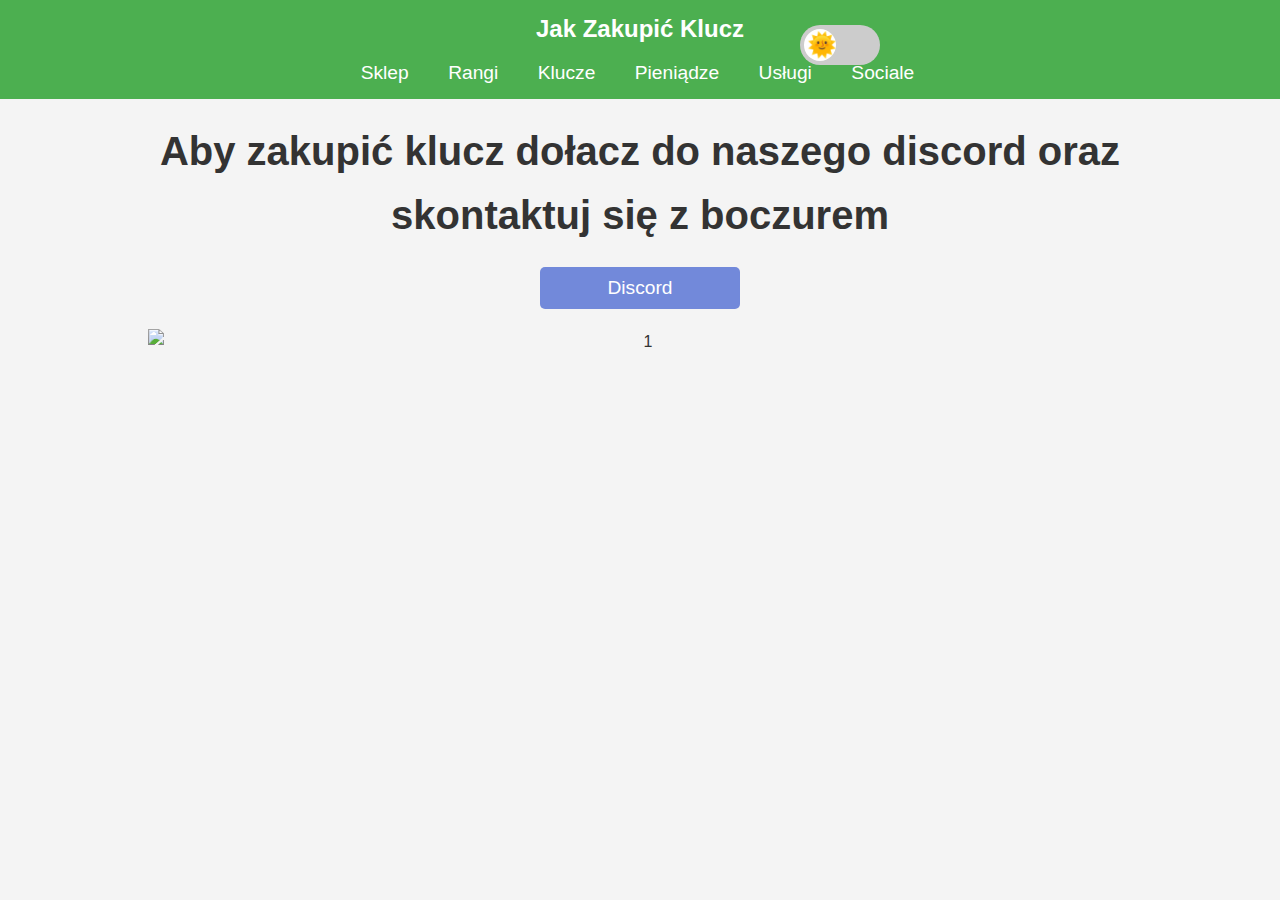
==== klucz.html @ 3112f7db "Add files via upload" ====
<!DOCTYPE html>
<html lang="pl">
<head>
    <meta charset="UTF-8">
    <meta name="viewport" content="width=device-width, initial-scale=1.0">
    <title>Boczur.pl</title>
    <link rel="stylesheet" href="https://cdnjs.cloudflare.com/ajax/libs/font-awesome/6.1.1/css/all.min.css">
    <link rel="stylesheet" href="style.css">
    <style>
        .theme-switch {
            position: absolute;
            top: 25px;
            right: 400px;
            cursor: pointer;
            z-index: 9999;
        }

        .theme-switch input[type="checkbox"] {
            display: none;
        }

        .theme-switch label {
            display: block;
            width: 80px;
            height: 40px;
            background-color: #ccc;
            border-radius: 20px;
            position: relative;
            overflow: hidden;
        }

        .theme-switch label::before {
            content: '';
            position: absolute;
            top: 4px;
            left: 4px;
            width: 32px;
            height: 32px;
            background-color: #fff;
            border-radius: 50%;
            transition: transform 0.30s ease;
        }

        .theme-switch label::after {
            content: '🌞';
            position: absolute;
            top: 50%;
            left: 50%;
            transform: translate(-110%, -50%);
            font-size: 24px;
            transition: transform 0.30s ease;
        }

        .theme-switch input[type="checkbox"]:checked + label::after {
            content: '🌚';
        }

        .theme-switch input[type="checkbox"]:checked + label::before {
            transform: translateX(40px);
        }

        .theme-switch input[type="checkbox"]:checked + label {
            background-color: #000000;
        }

        .theme-switch input[type="checkbox"]:checked + label::after {
            color: #ffffff;
        }

        .theme-switch input[type="checkbox"] + label::after {
            transition: transform 0.30s ease; 
        }

        .theme-switch input[type="checkbox"]:checked + label::before,
        .theme-switch input[type="checkbox"]:checked + label::after {
            transition-delay: 0.10s;
        }

        .theme-switch input[type="checkbox"]:checked + label::after {
            transform: translate(-110%, -50%) translateX(40px);
        }
        .shop-items .item,
        .rank-items .rank {
        background: #fff;
        padding: 1rem;
        box-shadow: 0 0 15px rgba(0,0,0,0.2);
        text-align: center;
        width: calc(33.333% - 1rem);
        transition: transform 0.30s ease-in-out, box-shadow 0.30s ease-in-out;
        border-radius: 10px;
        cursor: pointer;
        }

        .shop-items .item:hover,
        .rank-items .rank:hover {
        transform: translateY(-10px);
        box-shadow: 0 0 25px rgba(0,0,0,0.3);
        }

        .shop-items .item img,
        .rank-items .rank img {
        max-width: 100%;
        height: auto;
        border-radius: 40px;
        margin-bottom: 1rem;
        }

        .shop-items .item h3,
        .rank-items .rank h3 {
        margin-bottom: 1rem;
        font-size: 1.5rem;
        }

        .shop-items .item p,
        .rank-items .rank p {
        font-size: 1rem;
        margin-bottom: 1rem;
        }

        .dark-theme .shop-items .item,
        .dark-theme .rank-items .rank {
        background: #333;
        color: #fff;
        }

        .dark-theme {
        background-color: #1a1a1a;
        color: #ffffff;
        }

        .dark-theme header {
        background-color: #333;
        }

        .dark-theme section {
        background-color: #333333f3;
        }

        .dark-theme footer {
        background-color: #222;
        }
    </style>
    
</head>

<body>
<div class="theme-switch">
    <input type="checkbox" id="toggle-theme">
    <label for="toggle-theme"></label>
</div>

<script>
    const themeSwitch = document.getElementById('toggle-theme');

    themeSwitch.addEventListener('change', () => {
        document.body.classList.toggle('dark-theme');
    });
</script>
    <style>
        body {
            font-family: Arial, sans-serif;
            margin: 0;
            padding: 0;
            background-color: #f4f4f4;
            color: #333;
        }
        header {
            background-color: #4CAF50;
            color: white;
            padding: 10px 0;
            position: relative;
        }
        .container {
            width: 80%;
            margin: auto;
            overflow: hidden;
            display: flex;
            flex-direction: column;
            align-items: center;
        }
        h1 {
            text-align: center;
            font-size: 2.5em;
            margin: 0;
        }
        nav {
            margin-top: 10px;
        }
        nav ul {
            padding: 0;
            list-style: none;
            text-align: center;
        }
        nav ul li {
            display: inline;
            margin: 0 15px;
        }
        nav ul li a {
            color: white;
            text-decoration: none;
            font-size: 1.2em;
        }
        nav ul li a:hover {
            text-decoration: underline;
        }
        .content {
            text-align: center;
            padding: 20px 0;
        }
        .img-container {
            width: 100%;
            text-align: center;
        }
        img {
            display: block;
            max-width: 100%;
            height: auto;
            margin: 20px auto;
        }
        button {
            display: block;
            width: 200px;
            margin: 20px auto;
            padding: 10px;
            font-size: 1.2em;
            color: white;
            background-color: #4CAF50;
            border: none;
            border-radius: 5px;
            cursor: pointer;
            transition: background-color 0.3s ease;
        }
        button.discord {
            background-color: #7289DA;
        }
        button:hover {
            background-color: #45a049;
        }
        button.discord:hover {
            background-color: #5b6eae;
        }
        p {
            text-align: center;
            font-size: 1.1em;
            margin: 10px 0;
        }
        .discord-section {
            position: absolute;
            top: 10px;
            right: 10px;
            width: 300px;
            background-color: #fff;
            border: 1px solid #ddd;
            border-radius: 5px;
            padding: 20px;
            text-align: right;
        }
        .discord-section p {
            margin: 5px 0;
            color: black; /* Zmieniono kolor na czarny */
        }
        .discord-section a {
            color: #4CAF50;
            text-decoration: none;
        }
        .discord-section a:hover {
            text-decoration: underline;
        }
        @media (max-width: 768px) {
            .container {
                width: 100%;
                padding: 0 10px;
            }
            nav ul li {
                display: block;
                margin: 10px 0;
            }
            .discord-section {
                position: static;
                width: 100%;
                margin: 20px 0;
                text-align: center;
            }
        }
        .not-allowed-cursor {
    cursor: not-allowed;
}
    </style>
</head>
<body>
    <header>
        <div class="container">
            <h1>Jak Zakupić Klucz</h1>
            <nav>
                <ul>
                    <li><a href="index.html#shop">Sklep</a></li>
                    <li><a href="index.html#ranks">Rangi</a></li>
                    <li><a href="index.html#klucze">Klucze</a></li>
                    <li><a href="index.html#money">Pieniądze</a></li>
                    <li><a href="index.html#Unban">Usługi</a></li>
                    <li><a href="index.html#social-media">Sociale</a></li>
                </ul>
            </nav>
        </div>
    </header>
    <div class="container">
        <div class="content">
            <div class="img-container">
                <h1>Aby zakupić klucz dołacz do naszego discord oraz skontaktuj się z boczurem</h1>
            </div>
            <button class="discord" onclick="location.href='https://discord.com/invite/3N8q2sCUzs'">Discord</button>
            <img src="img/boczursklep.png" alt="1">
        </div>
    </div>
</body>
</html>
---- style.css ----
/* Resetowanie domyślnych stylów */
* {
  margin: 0;
  padding: 0;
  box-sizing: border-box;
}

/* Styl dla całej strony */
body {
  font-family: Arial, sans-serif;
  line-height: 1.6;
  background-color: #f3f3f3;
}

/* Styl dla nagłówka */
header {
  background-color: #333;
  color: #fff;
  padding: 20px 0;
}

header .container {
  display: flex;
  justify-content: space-between;
  align-items: center;
}

header h1 {
  font-size: 24px;
}

header nav ul {
  list-style-type: none;
}

header nav ul li {
  display: inline;
  margin-right: 20px;
}

header nav ul li a {
  color: #fff;
  text-decoration: none;
}

/* Styl dla sekcji hero */
.hero {
  background-image: url('img/hero.png'); /* Dodaj ścieżkę do Twojego tła */
  background-size: cover;
  background-position: center;
  color: #fff;
  text-align: center;
  padding: 100px 0;
}

.hero h2 {
  font-size: 36px;
  margin-bottom: 20px;
}
.hero p {
  font-size: 16px;
  margin-bottom: 20px;
  padding: 2rem 0;
  background-color: rgba(51, 51, 51, 0.9);
  z-index: 3; /* Ensure sections are above the background */
  position: relative;
  border-radius: 10px;
  margin-bottom: 2rem;
}

/* Styl dla sekcji kontenerów */
.container {
  max-width: 1200px;
  margin: 0 auto;
  padding: 0 20px;
}

/* Main sections styles */
section {
  padding: 2rem 0;
  background-color: rgba(255, 255, 255, 0.9);
  z-index: 3; /* Ensure sections are above the background */
  position: relative;
  border-radius: 10px;
  margin-bottom: 2rem;
}

section img {
  max-width: 100%;
  height: auto;
  display: block;
  margin: 1rem 0;
  border-radius: 10px;
}

/* Shop and rank items styles */
.shop-items,
.rank-items {
  display: flex;
  justify-content: space-between;
  gap: 1rem;
  flex-wrap: wrap;
}

.shop-items .item,
.rank-items .rank {
  background: #fff;
  padding: 1rem;
  box-shadow: 0 0 15px rgba(0,0,0,0.2);
  text-align: center;
  width: calc(33.333% - 1rem);
  transition: transform 0.3s ease-in-out, box-shadow 0.3s ease-in-out;
  border-radius: 10px;
  cursor: pointer;
}

.shop-items .item:hover,
.rank-items .rank:hover {
  transform: translateY(-10px);
  box-shadow: 0 0 25px rgba(0,0,0,0.3);
}

.shop-items .item img,
.rank-items .rank img {
  max-width: 100%;
  height: auto;
  border-radius: 40px;
  margin-bottom: 1rem;
}

.shop-items .item h3,
.rank-items .rank h3 {
  margin-bottom: 1rem;
  font-size: 1.5rem;
}

.shop-items .item p,
.rank-items .rank p {
  font-size: 1rem;
  margin-bottom: 1rem;
}

/* Button styles */
button {
  background: #ff5733;
  color: #fff;
  padding: 0.5rem 1rem;
  border: none;
  border-radius: 5px;
  cursor: pointer;
  transition: background 0.3s ease-in-out;
}

button:hover {
  background: #c70000;
}

/* Contact form styles */
#contact-form {
  display: flex;
  flex-direction: column;
}

#contact-form label {
  margin-top: 1rem;
}

#contact-form input,
#contact-form textarea {
  padding: 0.5rem;
  margin-top: 0.5rem;
  border-radius: 5px;
  border: 1px solid #ccc;
}

/* Footer styles */
footer {
  background: rgba(0, 0, 0, 0.8);
  color: #fff;
  text-align: center;
  padding: 1rem 0;
  position: relative;
  z-index: 3; /* Ensure footer is above the background */
}

footer p {
  margin: 0;
}

/* Additional hover animation */
.btn,
.card {
  transition: transform 0.3s ease;
}

.animate-hover {
  transform: scale(1.05);
}

/* Card styles */
.card-wrapper {
  display: flex;
  justify-content: space-between;
  flex-wrap: wrap;
  gap: 20px;
}

.card {
  background-color: white;
  border-radius: 10px;
  box-shadow: 0 4px 8px rgba(0, 0, 0, 0.1);
  overflow: hidden;
  transition: box-shadow 0.3s ease;
  max-width: 300px;
  flex: 1;
}

.card:hover {
  box-shadow: 0 8px 16px rgba(0, 0, 0, 0.2);
}

.card-image img {
  width: 100%;
  height: auto;
}

.card-content {
  padding: 20px;
  text-align: center;
}

.card-content h3 {
  margin: 0 0 10px;
}

.card-content p {
  margin: 0 0 20px;
  color: #666;
}

.card-content button {
  background-color: #ff4500;
  color: white;
  border: none;
  padding: 10px 20px;
  border-radius: 5px;
  cursor: pointer;
  transition: background-color 0
  .3s ease;
}

.card-content button:hover {
    background-color: #e03e00;
}

.social-links {
    list-style: none;
    padding: 0;
    margin: 0;
}

.social-links li {
    display: inline-block;
    margin-right: 10px;
}

.social-links li:last-child {
    margin-right: 0;
}

.social-links li img {
    width: 50px;
    height: auto;
    transition: transform 0.3s ease;
}

.social-links li img:hover {
    transform: scale(1.2);
}

.sticky-footer {
    position: fixed;
    bottom: 0;
    width: 100%;
    background-color: rgba(0, 0, 0, 0.8);
    color:#fff;
    text-align: center;
    padding: 1rem 0;
    z-index: 3; /* Ensure footer is on top */
}

.sticky-footer .container {
    width: 80%;
    margin: 0 auto;
}

/* Animation for background lava */
@keyframes lava-flow {
    from {
        background-position: 0 0;
    }
    to {
        background-position: 100% 0;
    }
}

.background {
  position: fixed;
  top: 0;
  left: 0;
  width: 100%;
  height: 100%;
  z-index: -1;
  background: url('img/lava.gif') center center fixed;
  background-size: cover;
  animation: glow 5s infinite alternate;
}

@keyframes glow {
  0% {
      filter: brightness(100%);
  }
  100% {
      filter: brightness(100%);
  }
}

@keyframes animate {
    0%, 100% {
        transform: translateY(0) rotate(0);
    }
    50% {
        transform: translateY(-50px) rotate(360deg);
    }
}

li a {
  transition: color 0.3s ease;
}

li a:hover {
  color: red;
}
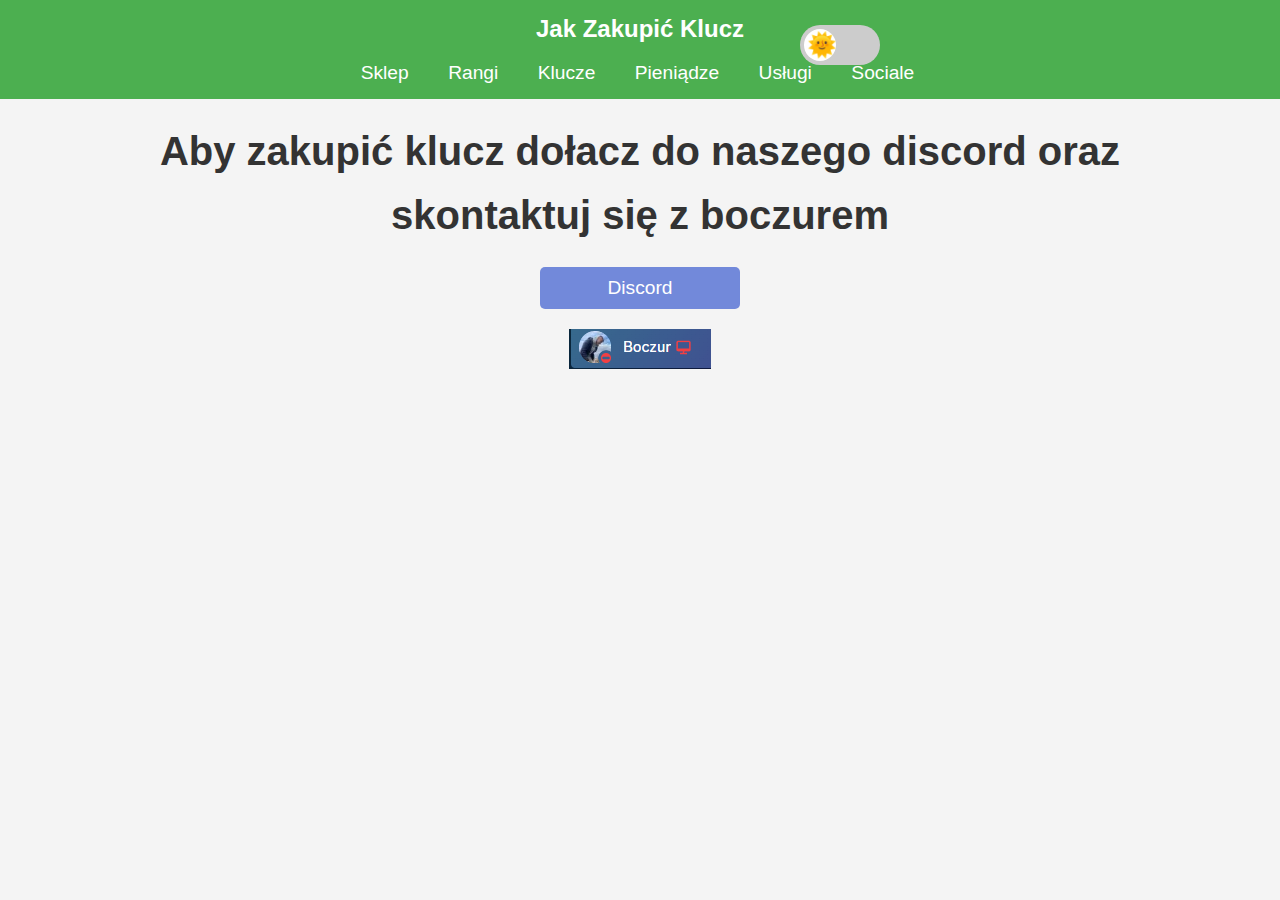
==== commit ad2a042e: "Update klucz.html" ====
--- a/klucz.html
+++ b/klucz.html
@@ -309,7 +309,7 @@
                 <h1>Aby zakupić klucz dołacz do naszego discord oraz skontaktuj się z boczurem</h1>
             </div>
             <button class="discord" onclick="location.href='https://discord.com/invite/3N8q2sCUzs'">Discord</button>
-            <img src="img/boczursklep.png" alt="1">
+            <img src="boczursklep.png" alt="1">
         </div>
     </div>
 </body>
--- a/style.css
+++ b/style.css
@@ -45,7 +45,7 @@
 
 /* Styl dla sekcji hero */
 .hero {
-  background-image: url('img/hero.png'); /* Dodaj ścieżkę do Twojego tła */
+  background-image: url('hero.png'); /* Dodaj ścieżkę do Twojego tła */
   background-size: cover;
   background-position: center;
   color: #fff;
@@ -311,7 +311,7 @@
   width: 100%;
   height: 100%;
   z-index: -1;
-  background: url('img/lava.gif') center center fixed;
+  background: url('lava.gif') center center fixed;
   background-size: cover;
   animation: glow 5s infinite alternate;
 }
@@ -340,4 +340,4 @@
 
 li a:hover {
   color: red;
-}+}
